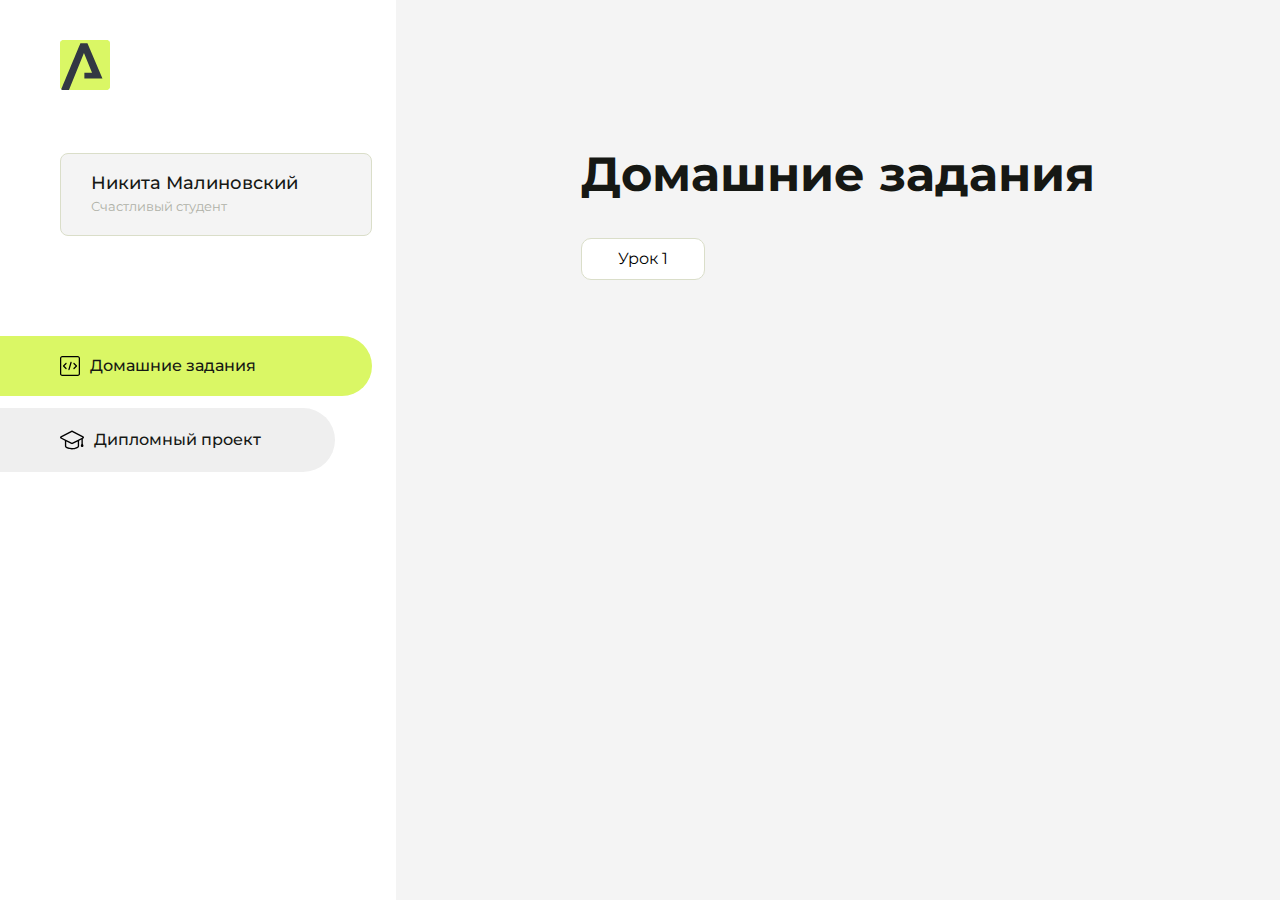
==== index.html @ c133e0b5 "add template" ====
<!DOCTYPE html>
<html lang="en">
<head>
    <meta charset="UTF-8">
    <meta name="viewport" content="width=device-width, initial-scale=1.0">
    <title>Домашняя работа</title>
    <link rel="shortcut icon" href="src/logo.ico" type="image/x-icon">
    <link rel="preconnect" href="https://fonts.googleapis.com">
    <link rel="preconnect" href="https://fonts.gstatic.com" crossorigin>
    <link href="https://fonts.googleapis.com/css2?family=Montserrat:wght@400;500;700&family=Rubik:wght@500&display=swap"
          rel="stylesheet">
    <link rel="stylesheet" href="src/style.css">
</head>
<body id="body">
<div class="overlay" id="overlay"></div>
<div class="layout">
    <div class="burger" id="burger">
        <svg viewBox="0 0 24 24" fill="none" xmlns="http://www.w3.org/2000/svg">
            <g id="SVGRepo_bgCarrier" stroke-width="0"></g>
            <g id="SVGRepo_tracerCarrier" stroke-linecap="round" stroke-linejoin="round"></g>
            <g id="SVGRepo_iconCarrier">
                <path d="M4 18L20 18" stroke="#DAF765" stroke-width="2" stroke-linecap="round"></path>
                <path d="M4 12L20 12" stroke="#DAF765" stroke-width="2" stroke-linecap="round"></path>
                <path d="M4 6L20 6" stroke="#DAF765" stroke-width="2" stroke-linecap="round"></path>
            </g>
        </svg>
    </div>
    <aside class="sidebar" id="sidebar">
        <div class="sidebar__inner">
            <div class="logo">
                <svg width="50" height="50" viewBox="0 0 50 50" fill="none" xmlns="http://www.w3.org/2000/svg">
                    <g clip-path="url(#clip0_513_74730)">
                        <path d="M46.17 -0.257004H3.83C1.57281 -0.257004 -0.257 1.57281 -0.257 3.83V46.17C-0.257 48.4272 1.57281 50.257 3.83 50.257H46.17C48.4272 50.257 50.257 48.4272 50.257 46.17V3.83C50.257 1.57281 48.4272 -0.257004 46.17 -0.257004Z"
                              fill="#DAF765"/>
                        <path d="M24.375 38.4H42.461L27.441 3.1585H20.4355C20.4355 3.1585 6.7895 35.881 1.1945 49.294C2.015 50.0275 3.0945 50.257 3.6945 50.257H8.8445L23.954 13.07L32.0465 32.8285H24.375V38.4Z"
                              fill="#323843"/>
                    </g>
                    <defs>
                        <clipPath id="clip0_513_74730">
                            <rect width="50" height="50" fill="white"/>
                        </clipPath>
                    </defs>
                </svg>
            </div>
            <div class="sidebar__user">
                <div class="sidebar__name">Никита Малиновский</div>
                <div class="sidebar__text">Счастливый студент</div>
            </div>
            <div class="sidebar__tabs">
                <div class="sidebar__item">
                    <button class="sidebar__button active" id="tasks">
                        <svg xmlns="http://www.w3.org/2000/svg" width="20" height="20" viewBox="0 0 20 20" fill="none">
                            <g clip-path="url(#clip0_704_74543)">
                                <path d="M17.7083 20H2.29167C1.0275 20 0 18.9725 0 17.7083V2.29167C0 1.0275 1.0275 0 2.29167 0H17.7083C18.9725 0 20 1.0275 20 2.29167V17.7083C20 18.9725 18.9725 20 17.7083 20ZM2.29167 1.25C1.7175 1.25 1.25 1.7175 1.25 2.29167V17.7083C1.25 18.2825 1.7175 18.75 2.29167 18.75H17.7083C18.2825 18.75 18.75 18.2825 18.75 17.7083V2.29167C18.75 1.7175 18.2825 1.25 17.7083 1.25H2.29167Z"
                                      fill="black"/>
                                <path d="M6.04167 13.125C5.88167 13.125 5.72167 13.0642 5.6 12.9417L3.1 10.4417C2.85583 10.1975 2.85583 9.80167 3.1 9.5575L5.6 7.0575C5.84417 6.81333 6.24 6.81333 6.48417 7.0575C6.72833 7.30167 6.72833 7.6975 6.48417 7.94167L4.42583 10L6.48417 12.0583C6.72833 12.3025 6.72833 12.6983 6.48417 12.9425C6.36167 13.0642 6.20167 13.125 6.04167 13.125Z"
                                      fill="black"/>
                                <path d="M8.95833 14.1667C8.9 14.1667 8.84 14.1583 8.78167 14.1417C8.45083 14.0442 8.26083 13.6967 8.35833 13.3658L10.4417 6.28251C10.5392 5.95084 10.8892 5.76417 11.2175 5.85917C11.5483 5.95667 11.7383 6.30417 11.6408 6.63501L9.5575 13.7183C9.47833 13.9908 9.22833 14.1667 8.95833 14.1667Z"
                                      fill="black"/>
                                <path d="M13.9583 13.125C13.7983 13.125 13.6383 13.0642 13.5167 12.9417C13.2725 12.6975 13.2725 12.3017 13.5167 12.0575L15.575 9.99916L13.5167 7.94083C13.2725 7.69666 13.2725 7.30083 13.5167 7.05666C13.7608 6.81249 14.1567 6.81249 14.4008 7.05666L16.9008 9.55666C17.145 9.80083 17.145 10.1967 16.9008 10.4408L14.4008 12.9408C14.2783 13.0642 14.1183 13.125 13.9583 13.125Z"
                                      fill="black"/>
                            </g>
                            <defs>
                                <clipPath id="clip0_704_74543">
                                    <rect width="20" height="20" fill="white"/>
                                </clipPath>
                            </defs>
                        </svg>
                        <span>Домашние задания</span></button>
                </div>
                <div class="sidebar__item">
                    <button class="sidebar__button" id="diplom">
                        <svg xmlns="http://www.w3.org/2000/svg" width="24" height="24" viewBox="0 0 24 24" fill="none">
                            <g clip-path="url(#clip0_704_74553)">
                                <path d="M23.2628 10.5971C23.7176 10.365 24 9.90375 24 9.39337C24 8.883 23.7176 8.42175 23.2628 8.18962L12.6135 2.75362C12.2291 2.55824 11.7705 2.55787 11.3854 2.75399L0.736875 8.19C0.282375 8.42175 0 8.883 0 9.39337C0 9.90375 0.282375 10.365 0.736875 10.5971L4.89038 12.7177V18.2074C4.89038 19.8154 8.412 21.393 12 21.393C15.5884 21.393 19.1096 19.815 19.1096 18.2074V12.7174L21.4609 11.517V15.8017L20.901 17.2305C20.7409 17.6389 20.7934 18.0994 21.0405 18.4616C21.2876 18.8246 21.6979 19.041 22.1366 19.041C22.5754 19.041 22.9852 18.8246 23.2324 18.462C23.4795 18.099 23.532 17.6385 23.3719 17.2301L22.8124 15.8021V10.827L23.2628 10.5971ZM17.7623 18.1721C17.6198 18.6375 15.3491 20.0419 12 20.0419C8.65088 20.0419 6.38025 18.6375 6.2415 18.2074V12.3037L6.23887 12.3019C6.23812 12.057 6.1065 11.8207 5.87325 11.7019L1.3515 9.39337L12 3.95737L22.6489 9.39337L12 14.8294L5.87325 11.7019C5.54063 11.5331 4.6695 11.6674 4.5 12C4.33012 12.3322 4.55813 12.5479 4.89038 12.7177L11.3857 16.0331C11.5781 16.1314 11.7889 16.1805 12 16.1805C12.2107 16.1805 12.4222 16.1314 12.6146 16.0331L17.7593 13.407L17.7623 18.1721Z"
                                      fill="black"/>
                            </g>
                            <defs>
                                <clipPath id="clip0_704_74553">
                                    <rect width="24" height="24" fill="white"/>
                                </clipPath>
                            </defs>
                        </svg>
                        <span>Дипломный проект</span></button>
                </div>
            </div>
        </div>

    </aside>
    <div class="content">
        <div class="container">
            <div class="content__block" id="tasksBlock">
                <div class="content__title">Домашние задания</div>
                <ul class="content__list">
                    <li class="content__list-item">
                        <a href="lesson1/urok1.html">Урок 1</a>
                    </li>
                </ul>
            </div>
            <div class="content__block hidden" id="diplomBlock">
                <div class="content__title">Дипломный проект</div>
                <div class="content__list-diplom">
                    <a href="ПАПКА-С-НОМЕРОМ-УРОКА">Ссылка на ДЗ</a>
                </div>
                <div class="content__decor">
                    <div class="content__decor-text">Давай проверим, чему ты научился!</div>
                    <div class="content__decor-img">
                        <img src="src/decor.png" alt="decor">
                    </div>
                </div>
            </div>
        </div>
    </div>
</div>
<script src="src/index.js"></script>
</body>
</html>
---- src/style.css ----
*{padding: 0;margin: 0;border: 0;}
*,*:before,*:after{-webkit-box-sizing: border-box;box-sizing: border-box;}
:focus,:active{outline: none;}
a:focus,a:active{outline: none;}
nav,footer,header,aside{display: block;}
html,body{
    height:100%;width:100%;
    font-size:100%;line-height:1;-ms-text-size-adjust:100%;-moz-text-size-adjust:100%;-webkit-text-size-adjust:100%;}
input,button,textarea{font-family:inherit;}
input::-ms-clear{display: none;}
button{cursor: pointer;}
button::-moz-focus-inner{padding:0;border:0;}
a,a:visited{text-decoration: none;}
a:hover{text-decoration: none;}
ul li{list-style: none;}
img{vertical-align: top;}
h1,h2,h3,h4,h5,h6{font-size:inherit;font-weight: inherit;}
a{color:inherit;}



body {
    font-family: "Montserrat",SansSerif;
    color: black;
}

body.overflow {
    overflow: hidden;
}



.layout {
    display: -webkit-box;
    display: -ms-flexbox;
    display: flex;
    min-height: 100vh;
}

.sidebar {
    padding: 40px 24px 40px 0;
    -ms-flex-negative: 0;
    flex-shrink: 0;
    background-color: white;
}



.content {
    -webkit-box-flex: 1;
    -ms-flex-positive: 1;
    flex-grow: 1;
    background-color: #F4F4F4;
}

.container {
    display: -webkit-box;
    display: -ms-flexbox;
    display: flex;
    -webkit-box-orient: vertical;
    -webkit-box-direction: normal;
    -ms-flex-direction: column;
    flex-direction: column;
    -webkit-box-pack: center;
    -ms-flex-pack: center;
    justify-content: center;
    -webkit-box-align: center;
    -ms-flex-align: center;
    align-items: center;
    padding: 150px 60px 80px 60px;
}


.logo {
    margin-left: 60px;
    margin-bottom: 60px;
}

.sidebar__user {
    background-color: #F4F4F4;
    padding: 20px 30px;
    margin-left: 60px;
    margin-bottom: 100px;
    border-radius: 8px;
    border: 1px solid #DADEC9;
}

.sidebar__name {
    color:#161814;
    font-size: 18px;
    font-weight: 500;
    margin-bottom: 6px;
}

.sidebar__text {
    color: #AFB1A7;
    font-size: 13px;
    font-weight: 400;
    line-height: 130%; /* 16.9px */
}

.sidebar__item {
    width: 372px;
}

.sidebar__button {
    display: -webkit-box;
    display: -ms-flexbox;
    display: flex;
    -webkit-box-align: center;
    -ms-flex-align: center;
    align-items: center;
    gap: 10px;
    padding: 20px 60px;
    margin-bottom: 12px;
    border-radius: 0px 100px 100px 0px;
    -webkit-transition: all .5s;
    -o-transition: all .5s;
    transition: all .5s;
    cursor: pointer;
    width: 90%;
    color:#161814;
    font-size: 16px;
    font-weight: 500;
}

.sidebar__button.active , .sidebar__button:hover {
    width: 100%;
    background-color: #DAF765;
}


.content__title {
    color: #161814;
    font-size: 48px;
    font-weight: 700;
    margin-bottom: 40px;
}

.content__list {
    display: -webkit-box;
    display: -ms-flexbox;
    display: flex;
    -webkit-box-align: center;
    -ms-flex-align: center;
    align-items: center;
    -ms-flex-wrap: wrap;
    flex-wrap: wrap;
    gap: 20px;
}



.content__list-item  {
    cursor: pointer;
    padding: 12px 18px;
    background-color: #fff;
    border-radius: 10px;
    border: 1px solid #DADEC9;
    -webkit-transition: all .3s;
    -o-transition: all .3s;
    transition: all .3s;
}

.content__list-item:hover,.content__list-diplom:hover {
    background-color: #AFB1A7;
}

li a {
    padding: 12px 18px;

}


.content__list-diplom {
    -webkit-transition: all .3s;
    -o-transition: all .3s;
    transition: all .3s;
    display: inline-block;
    padding: 12px 18px;
    background-color: #fff;
    border-radius: 10px;
    border: 1px solid #DADEC9;
}

.content__decor {
    display: -webkit-box;
    display: -ms-flexbox;
    display: flex;
    -webkit-box-align: center;
    -ms-flex-align: center;
    align-items: center;
}

.content__decor-text {
    color:#BEDD44;
    font-size: 36px;
    font-weight: 700;
    line-height: 110%; /* 39.6px */
}

.content__block {
    max-width: 1200px;
}

.content__block.hidden {
    display: none;
}

.content__decor-img img{
    width: 100%;
}

.burger {
    display: none;
    padding: 5px;
    position: fixed;
    top: 3%;
    right: 7%;
    width: 40px;
    height: 40px;
    background-color: #161814;
    border-radius: 50%;
    z-index: 10;
    border: 1px solid #DAF765;
}

@media (max-width: 768px) {
    .burger {
        display: block;
    }

    .sidebar {
        -webkit-transition: all .3s;
        -o-transition: all .3s;
        transition: all .3s;
        -webkit-transform: translateX(-100%);
        -ms-transform: translateX(-100%);
        transform: translateX(-100%);
        position: fixed;
        top: 0;
        left: 0;
        bottom: 0;
        z-index: 5;
    }

    .sidebar.show {
        -webkit-transform: translateX(0%);
        -ms-transform: translateX(0%);
        transform: translateX(0%);
    }

    .overlay {
        opacity: 0;
        pointer-events: none;
        -webkit-transition: all .3s;
        -o-transition: all .3s;
        transition: all .3s;
        position: absolute;
        top: 0;
        right: 0;
        left: 0;
        bottom: 0;
        z-index: 3;
        background-color: #000000e0;
    }

    .overlay.show {
        opacity: 1;
        pointer-events: all;
    }

    .container {
        padding: 40px 20px;
        min-height: 100%;
    }

    .content__decor {
        margin-top: 20px;
        -webkit-box-orient: vertical;
        -webkit-box-direction: normal;
        -ms-flex-direction: column;
        flex-direction: column;
    }
}

@media (max-width: 400px) {
    .sidebar__user {
        margin-left: 0;
    }
}
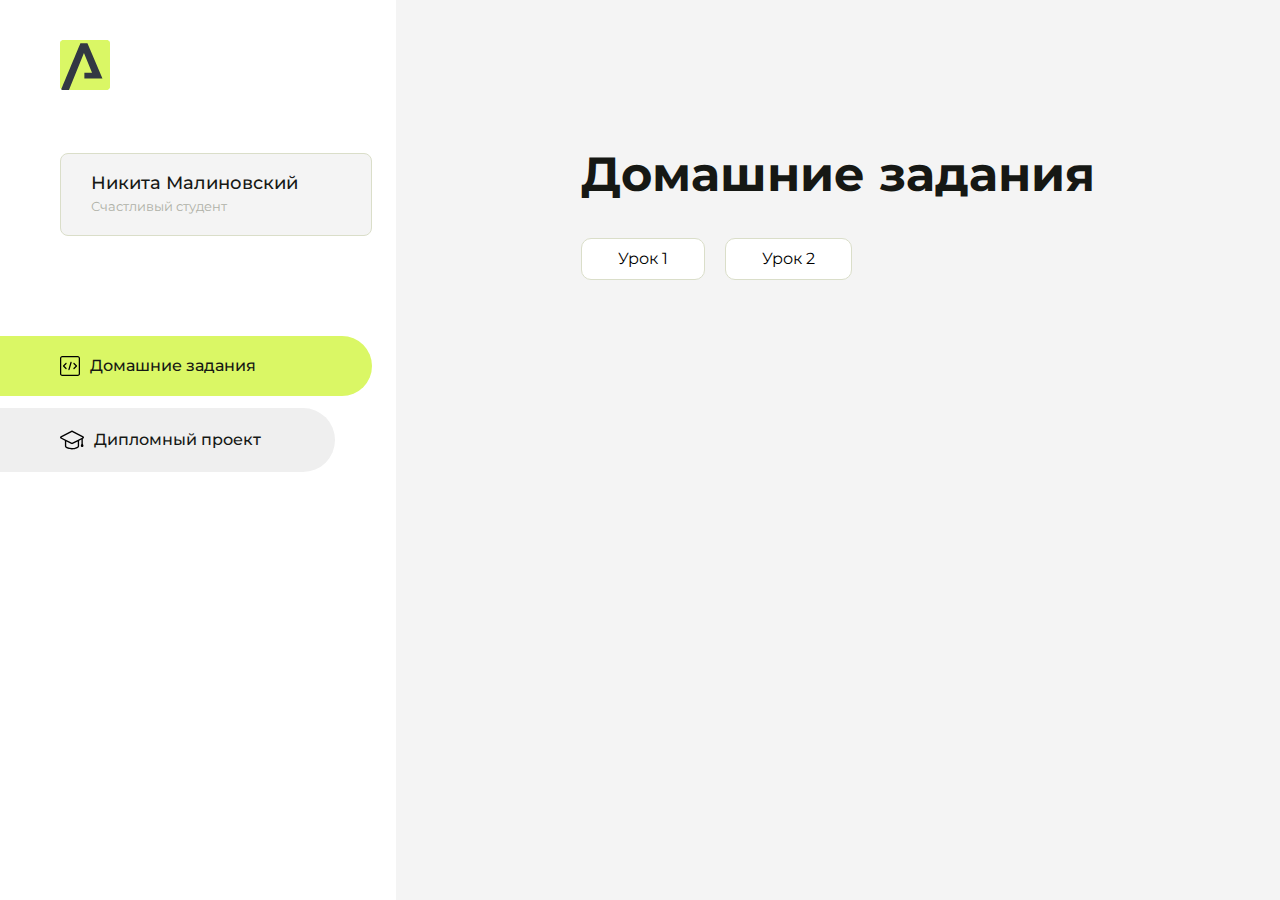
==== commit fe100521: "Update index.html" ====
--- a/index.html
+++ b/index.html
@@ -95,6 +95,10 @@
                     <li class="content__list-item">
                         <a href="lesson1/urok1.html">Урок 1</a>
                     </li>
+                    
+                    <li class="content__list-item">
+                        <a href="lesson2/draz.html">Урок 2</a>
+                    </li>
                 </ul>
             </div>
             <div class="content__block hidden" id="diplomBlock">
